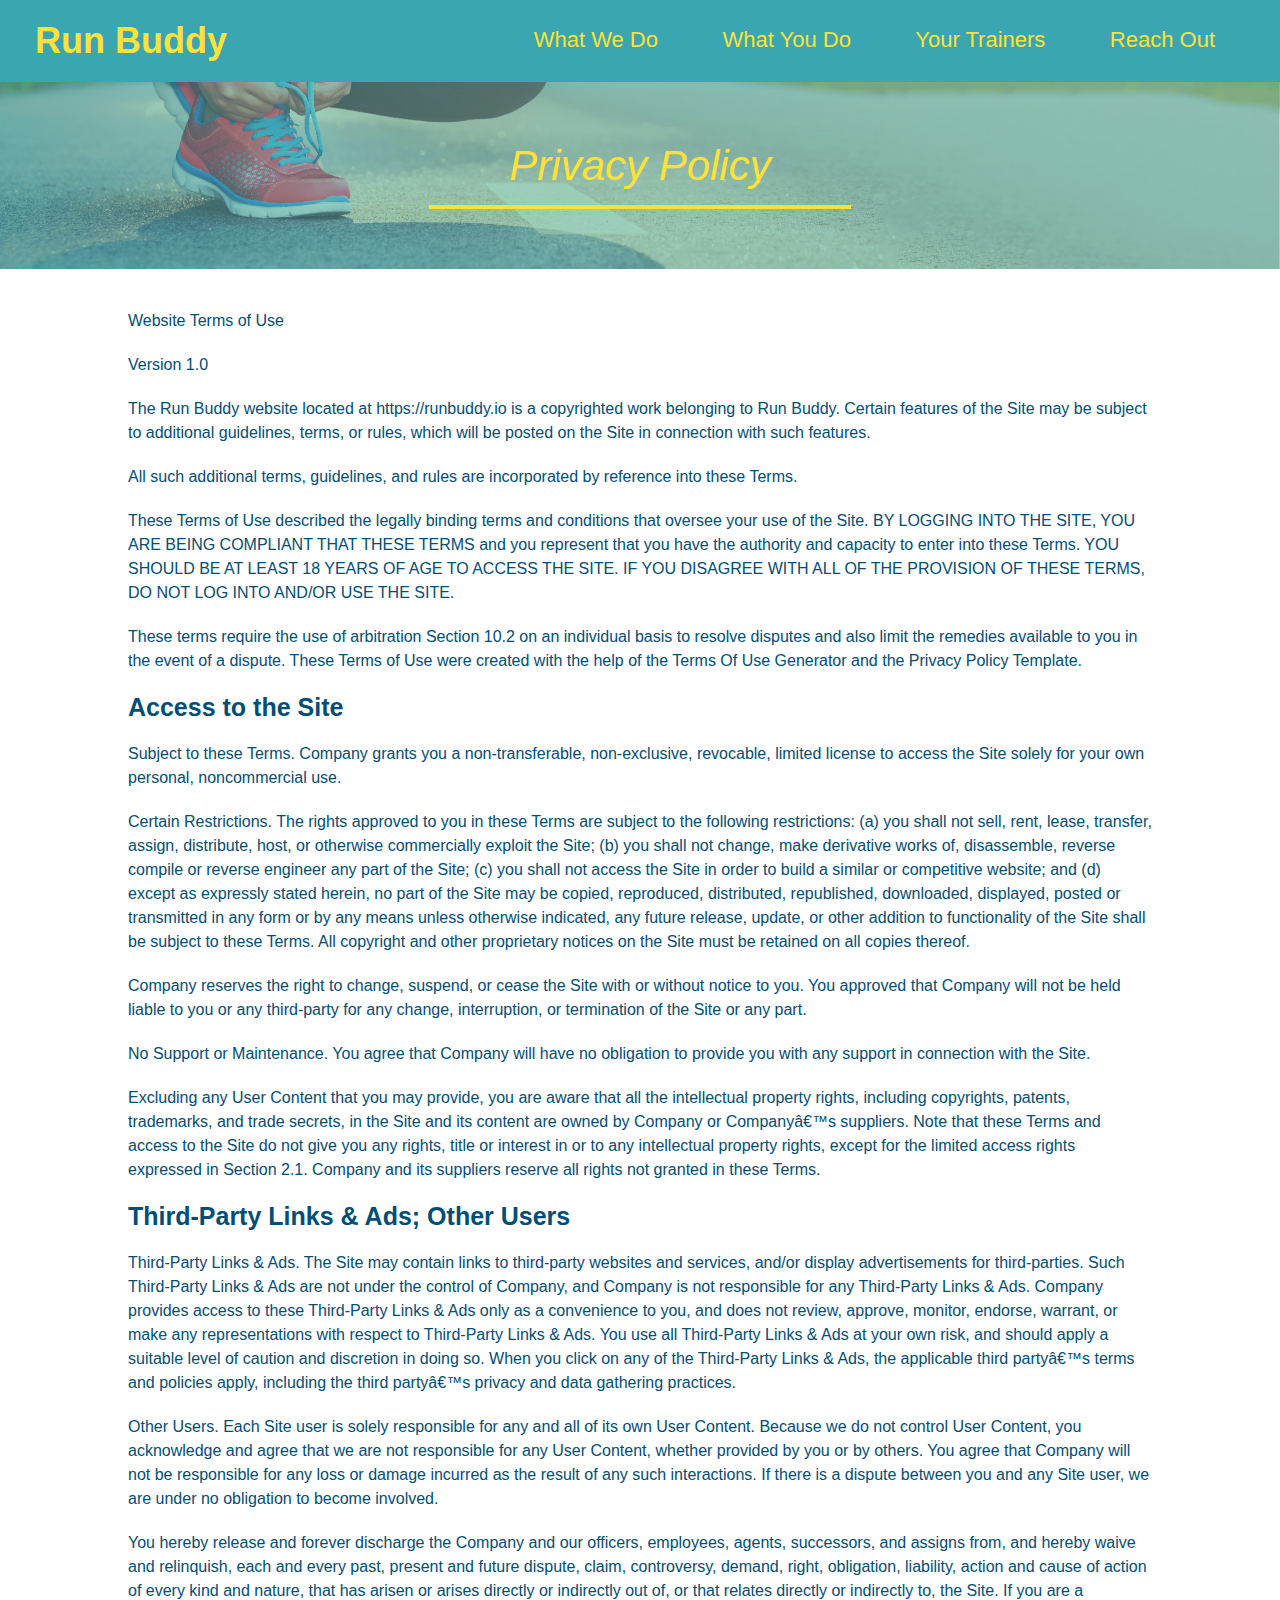
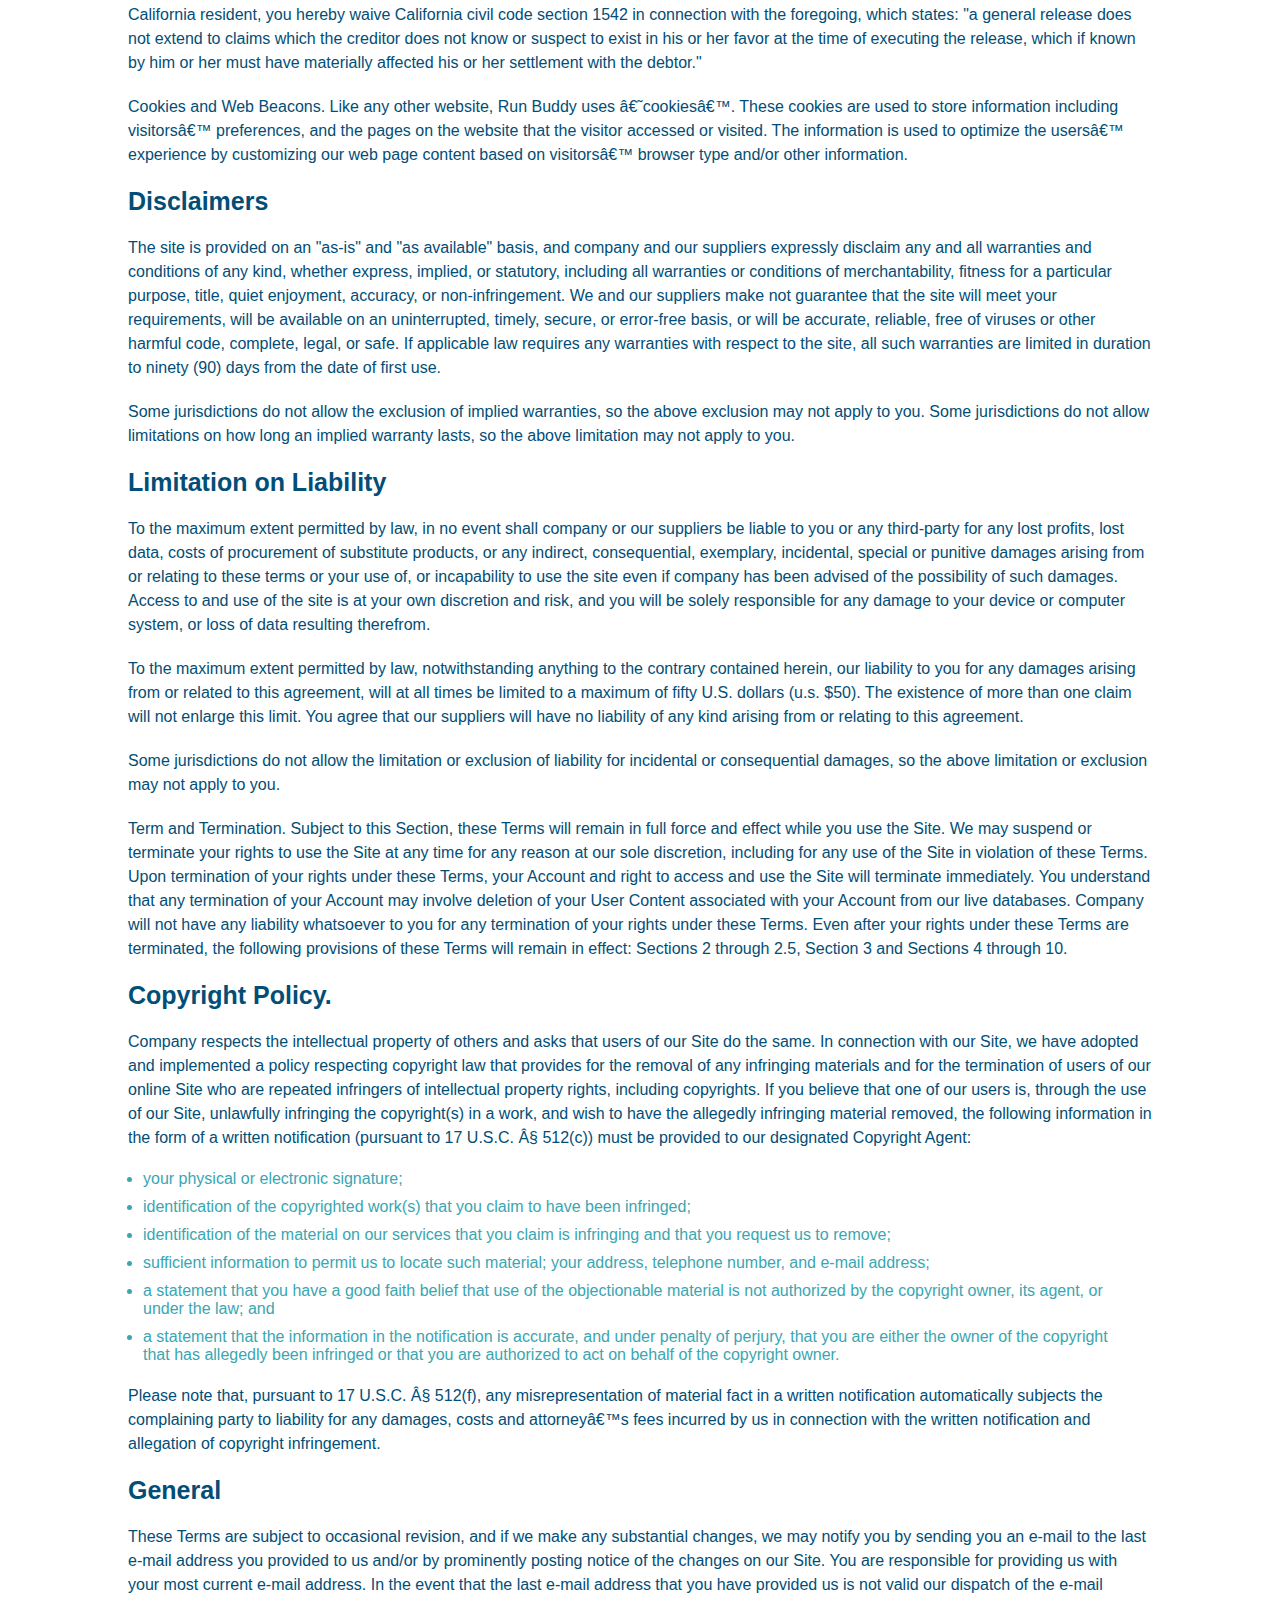
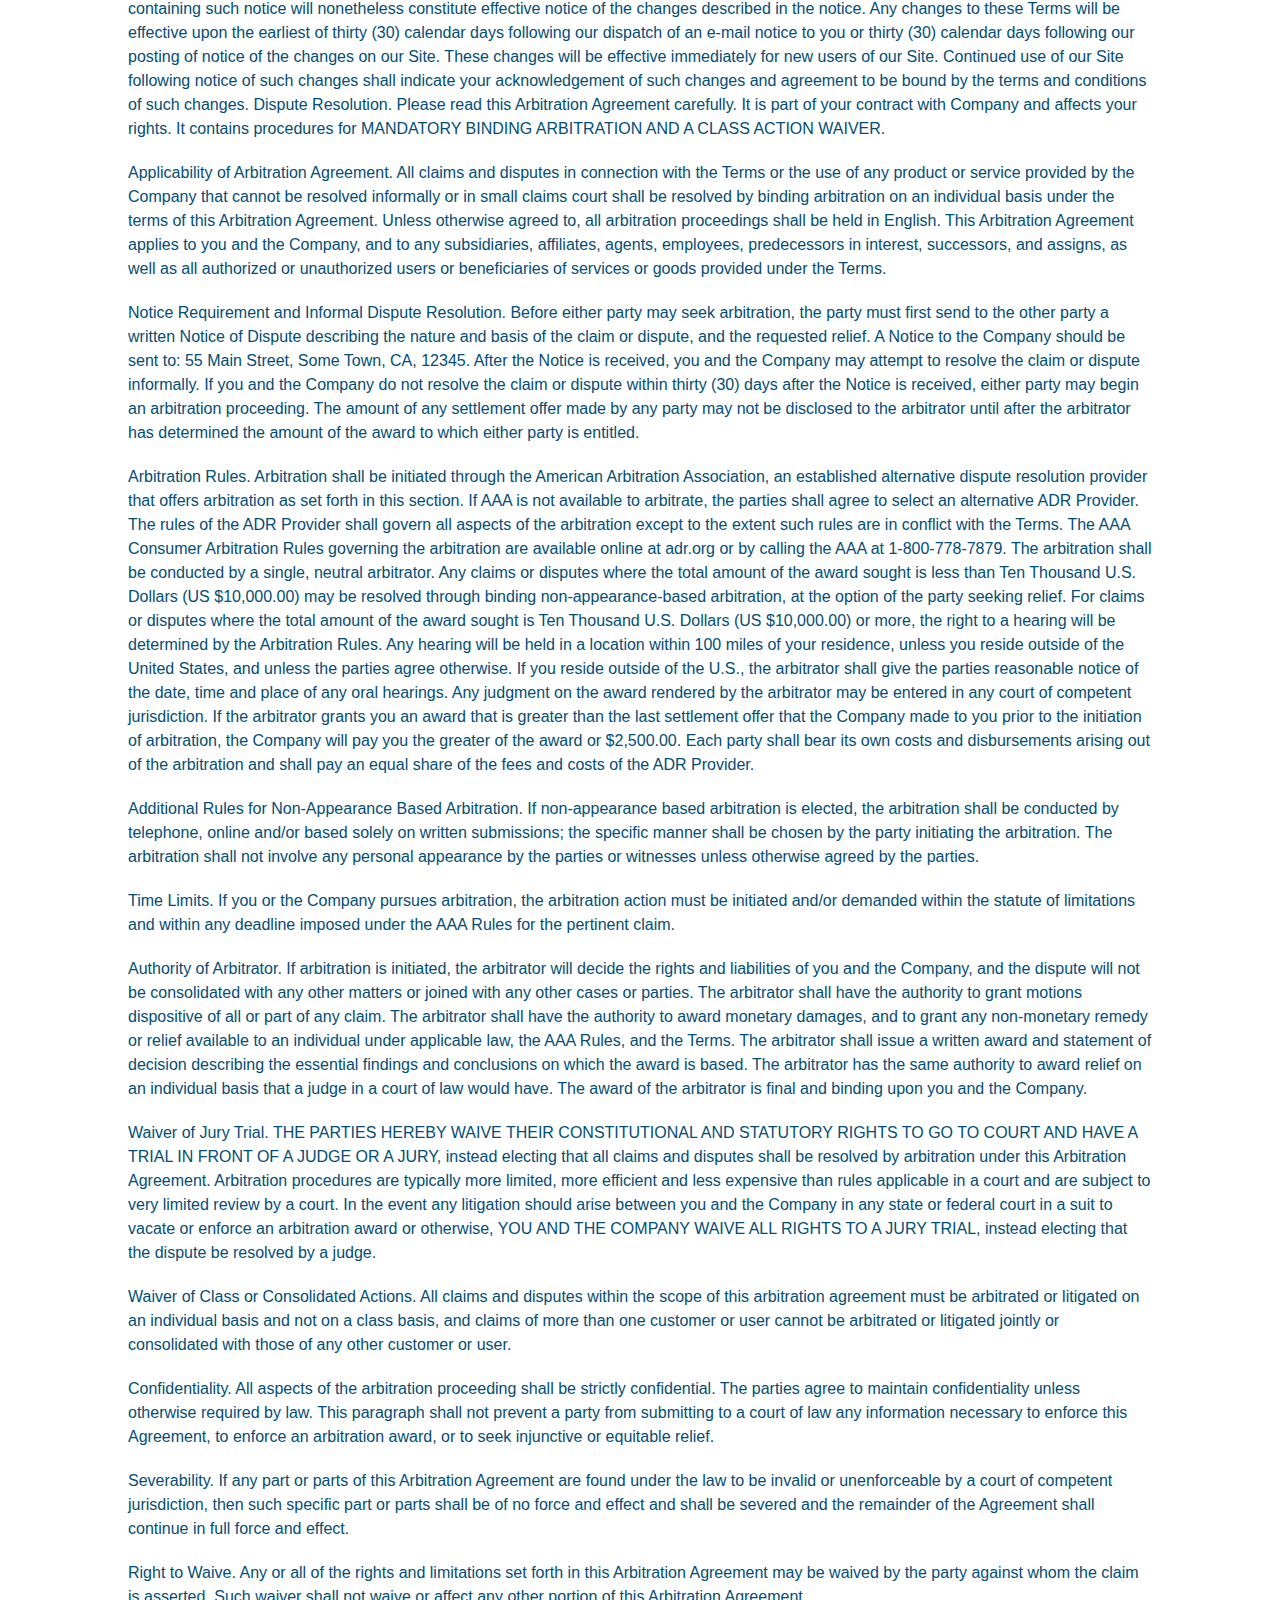
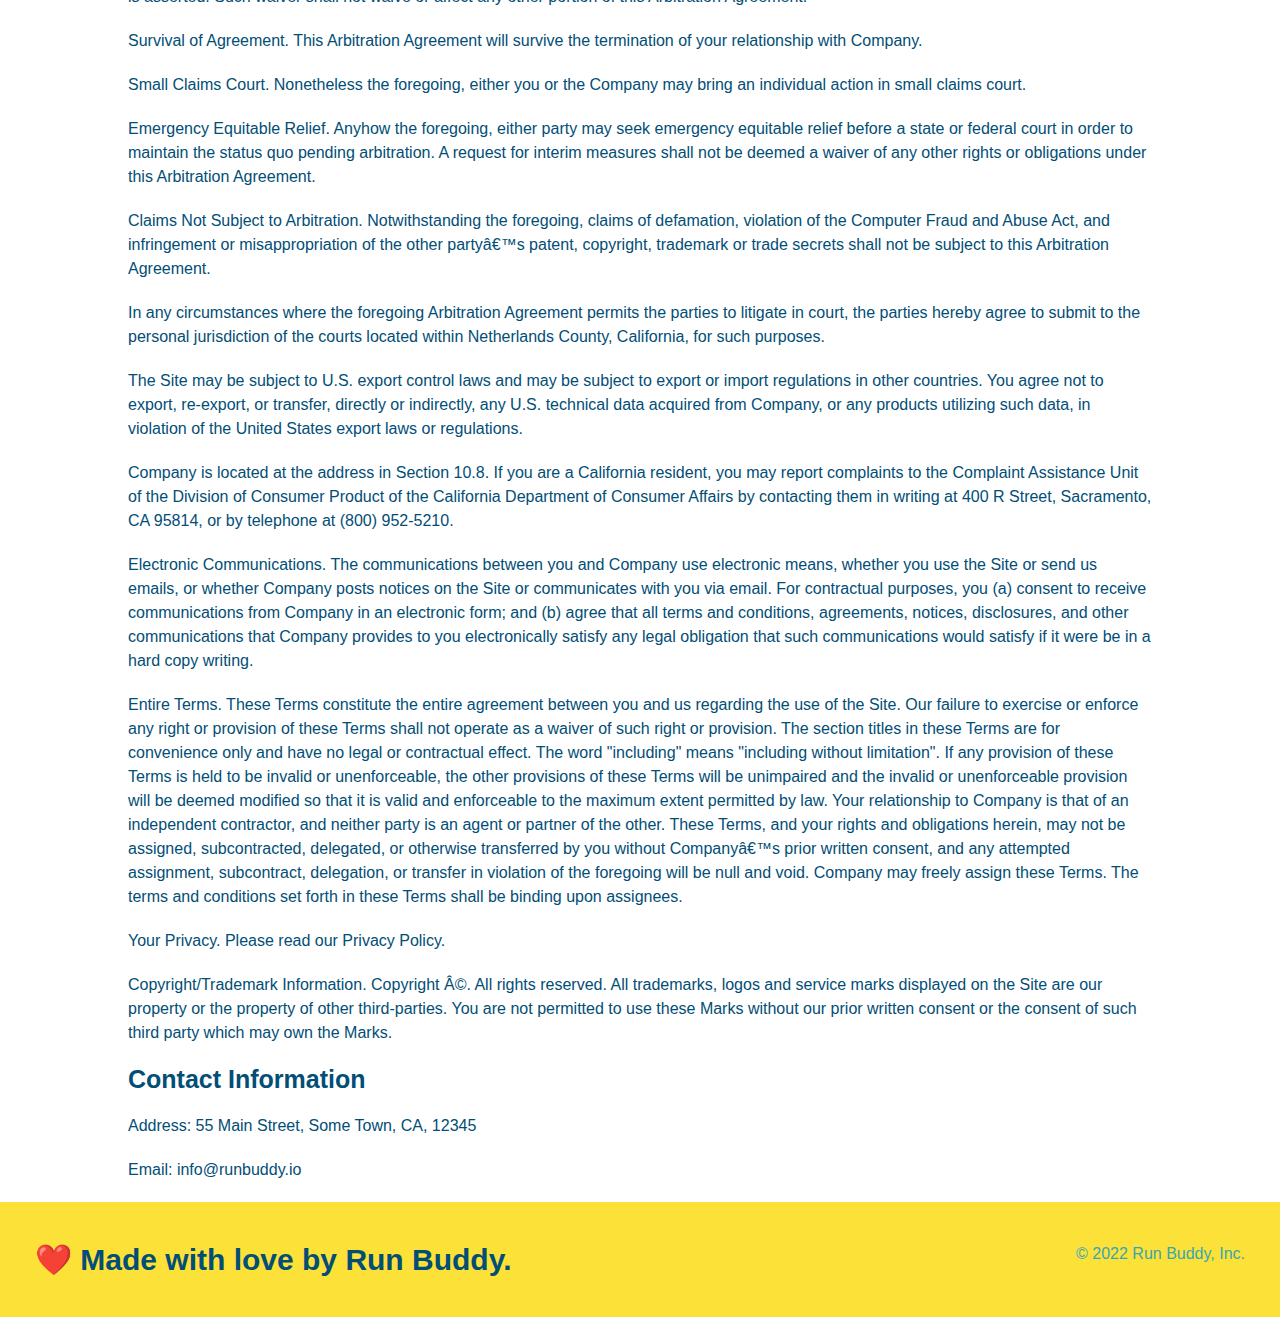
==== privacy-policy.html @ 58bebf10 "privacy policy" ====
<!DOCTYPE html>
<html lang="en">
    <head>
        <meta charset="UTF-8" />
        <title>Privacy Policy - Run Buddy</title>
        <link rel="stylesheet" href="./assets/css/style.css" />
        <link rel="stylesheet" href="./assets/css/secondary-styles.css" />
    </head>
    <body>
        
        
        <!--NAVIGATION BAR-->
        <header>
            <h1>
                <a href="/">Run Buddy</a>
            </h1>
            <nav>
                <!--Unordered list element-->
                <ul>
                    <!--List item element-->
                    <li>
                        <a href="./index.html#what-we-do">What We Do</a>
                    </li>
                    <li>
                        <a href="./index.html#what-you-do">What You Do</a>
                    </li>
                    <li>
                        <a href="./index.html#your-trainers">Your Trainers</a>
                    </li>
                    <li>
                        <a href="./index.html#reach-out">Reach Out</a>
                    </li>
                </ul>
            </nav>
        </header>
        
        
        <!--hero-->
        <section class="hero">
            <h2 class="page-title">
                Privacy Policy
            </h2>
        </section>
        <article class="secondary-content">
            <p>
                Website Terms of Use
              </p>
        
              <p>
                Version 1.0
              </p>
        
              <p>
                The Run Buddy website located at https://runbuddy.io is a copyrighted work belonging to Run Buddy. Certain
                features of the Site may be subject to additional guidelines, terms, or rules, which will be posted on the Site
                in connection with such features.
              </p>
        
              <p>
                All such additional terms, guidelines, and rules are incorporated by reference into these Terms.
              </p>
        
              <p>
                These Terms of Use described the legally binding terms and conditions that oversee your use of the Site. BY
                LOGGING INTO THE SITE, YOU ARE BEING COMPLIANT THAT THESE TERMS and you represent that you have the authority
                and capacity to enter into these Terms. YOU SHOULD BE AT LEAST 18 YEARS OF AGE TO ACCESS THE SITE. IF YOU
                DISAGREE WITH ALL OF THE PROVISION OF THESE TERMS, DO NOT LOG INTO AND/OR USE THE SITE.
              </p>
        
              <p>
                These terms require the use of arbitration Section 10.2 on an individual basis to resolve disputes and also
                limit the remedies available to you in the event of a dispute. These Terms of Use were created with the help of
                the Terms Of Use Generator and the Privacy Policy Template.
              </p>
        
              <h3>
                Access to the Site
              </h3>
        
              <p>
                Subject to these Terms. Company grants you a non-transferable, non-exclusive, revocable, limited license to
                access the Site solely for your own personal, noncommercial use.
              </p>
        
              <p>
                Certain Restrictions. The rights approved to you in these Terms are subject to the following restrictions: (a)
                you shall not sell, rent, lease, transfer, assign, distribute, host, or otherwise commercially exploit the Site;
                (b) you shall not change, make derivative works of, disassemble, reverse compile or reverse engineer any part of
                the Site; (c) you shall not access the Site in order to build a similar or competitive website; and (d) except
                as expressly stated herein, no part of the Site may be copied, reproduced, distributed, republished, downloaded,
                displayed, posted or transmitted in any form or by any means unless otherwise indicated, any future release,
                update, or other addition to functionality of the Site shall be subject to these Terms. All copyright and other
                proprietary notices on the Site must be retained on all copies thereof.
              </p>
        
              <p>
                Company reserves the right to change, suspend, or cease the Site with or without notice to you. You approved
                that Company will not be held liable to you or any third-party for any change, interruption, or termination of
                the Site or any part.
              </p>
        
              <p>
                No Support or Maintenance. You agree that Company will have no obligation to provide you with any support in
                connection with the Site.
              </p>
        
              <p>
                Excluding any User Content that you may provide, you are aware that all the intellectual property rights,
                including copyrights, patents, trademarks, and trade secrets, in the Site and its content are owned by Company
                or Companyâ€™s suppliers. Note that these Terms and access to the Site do not give you any rights, title or
                interest in or to any intellectual property rights, except for the limited access rights expressed in Section
                2.1. Company and its suppliers reserve all rights not granted in these Terms.
              </p>
        
              <h3>
                Third-Party Links & Ads; Other Users
              </h3>
        
              <p>
                Third-Party Links & Ads. The Site may contain links to third-party websites and services, and/or display
                advertisements for third-parties. Such Third-Party Links & Ads are not under the control of Company, and Company
                is not responsible for any Third-Party Links & Ads. Company provides access to these Third-Party Links & Ads
                only as a convenience to you, and does not review, approve, monitor, endorse, warrant, or make any
                representations with respect to Third-Party Links & Ads. You use all Third-Party Links & Ads at your own risk,
                and should apply a suitable level of caution and discretion in doing so. When you click on any of the
                Third-Party Links & Ads, the applicable third partyâ€™s terms and policies apply, including the third partyâ€™s
                privacy and data gathering practices.
              </p>
        
              <p>
                Other Users. Each Site user is solely responsible for any and all of its own User Content. Because we do not
                control User Content, you acknowledge and agree that we are not responsible for any User Content, whether
                provided by you or by others. You agree that Company will not be responsible for any loss or damage incurred as
                the result of any such interactions. If there is a dispute between you and any Site user, we are under no
                obligation to become involved.
              </p>
        
              <p>
                You hereby release and forever discharge the Company and our officers, employees, agents, successors, and
                assigns from, and hereby waive and relinquish, each and every past, present and future dispute, claim,
                controversy, demand, right, obligation, liability, action and cause of action of every kind and nature, that has
                arisen or arises directly or indirectly out of, or that relates directly or indirectly to, the Site. If you are
                a California resident, you hereby waive California civil code section 1542 in connection with the foregoing,
                which states: "a general release does not extend to claims which the creditor does not know or suspect to exist
                in his or her favor at the time of executing the release, which if known by him or her must have materially
                affected his or her settlement with the debtor."
              </p>
        
              <p>
                Cookies and Web Beacons. Like any other website, Run Buddy uses â€˜cookiesâ€™. These cookies are used to store
                information including visitorsâ€™ preferences, and the pages on the website that the visitor accessed or visited.
                The information is used to optimize the usersâ€™ experience by customizing our web page content based on visitorsâ€™
                browser type and/or other information.
              </p>
        
              <h3>
                Disclaimers
              </h3>
        
              <p>
                The site is provided on an "as-is" and "as available" basis, and company and our suppliers expressly disclaim
                any and all warranties and conditions of any kind, whether express, implied, or statutory, including all
                warranties or conditions of merchantability, fitness for a particular purpose, title, quiet enjoyment, accuracy,
                or non-infringement. We and our suppliers make not guarantee that the site will meet your requirements, will be
                available on an uninterrupted, timely, secure, or error-free basis, or will be accurate, reliable, free of
                viruses or other harmful code, complete, legal, or safe. If applicable law requires any warranties with respect
                to the site, all such warranties are limited in duration to ninety (90) days from the date of first use.
              </p>
        
              <p>
                Some jurisdictions do not allow the exclusion of implied warranties, so the above exclusion may not apply to
                you. Some jurisdictions do not allow limitations on how long an implied warranty lasts, so the above limitation
                may not apply to you.
              </p>
        
              <h3>
                Limitation on Liability
              </h3>
        
              <p>
                To the maximum extent permitted by law, in no event shall company or our suppliers be liable to you or any
                third-party for any lost profits, lost data, costs of procurement of substitute products, or any indirect,
                consequential, exemplary, incidental, special or punitive damages arising from or relating to these terms or
                your use of, or incapability to use the site even if company has been advised of the possibility of such
                damages. Access to and use of the site is at your own discretion and risk, and you will be solely responsible
                for any damage to your device or computer system, or loss of data resulting therefrom.
              </p>
        
              <p>
                To the maximum extent permitted by law, notwithstanding anything to the contrary contained herein, our liability
                to you for any damages arising from or related to this agreement, will at all times be limited to a maximum of
                fifty U.S. dollars (u.s. $50). The existence of more than one claim will not enlarge this limit. You agree that
                our suppliers will have no liability of any kind arising from or relating to this agreement.
              </p>
        
              <p>
                Some jurisdictions do not allow the limitation or exclusion of liability for incidental or consequential
                damages, so the above limitation or exclusion may not apply to you.
              </p>
        
              <p>
                Term and Termination. Subject to this Section, these Terms will remain in full force and effect while you use
                the Site. We may suspend or terminate your rights to use the Site at any time for any reason at our sole
                discretion, including for any use of the Site in violation of these Terms. Upon termination of your rights under
                these Terms, your Account and right to access and use the Site will terminate immediately. You understand that
                any termination of your Account may involve deletion of your User Content associated with your Account from our
                live databases. Company will not have any liability whatsoever to you for any termination of your rights under
                these Terms. Even after your rights under these Terms are terminated, the following provisions of these Terms
                will remain in effect: Sections 2 through 2.5, Section 3 and Sections 4 through 10.
              </p>
        
              <h3>
                Copyright Policy.
              </h3>
        
              <p>
                Company respects the intellectual property of others and asks that users of our Site do the same. In connection
                with our Site, we have adopted and implemented a policy respecting copyright law that provides for the removal
                of any infringing materials and for the termination of users of our online Site who are repeated infringers of
                intellectual property rights, including copyrights. If you believe that one of our users is, through the use of
                our Site, unlawfully infringing the copyright(s) in a work, and wish to have the allegedly infringing material
                removed, the following information in the form of a written notification (pursuant to 17 U.S.C. Â§ 512(c)) must
                be provided to our designated Copyright Agent:
              </p>
        
              <ul>
                <li>
                  your physical or electronic signature;
                </li>
                <li>
                  identification of the copyrighted work(s) that you claim to have been infringed;
                </li>
                <li>
                  identification of the material on our services that you claim is infringing and that you request us to remove;
                </li>
                <li>
                  sufficient information to permit us to locate such material; your address, telephone number, and e-mail
                  address;
                </li>
                <li>
                  a statement that you have a good faith belief that use of the objectionable material is not authorized by the
                  copyright owner, its agent, or under the law; and
                </li>
                <li>
                  a statement that the information in the notification is accurate, and under penalty of perjury, that you are
                  either the owner of the copyright that has allegedly been infringed or that you are authorized to act on
                  behalf of the copyright owner.
                </li>
              </ul>
        
              <p>
                Please note that, pursuant to 17 U.S.C. Â§ 512(f), any misrepresentation of material fact in a written
                notification automatically subjects the complaining party to liability for any damages, costs and attorneyâ€™s
                fees incurred by us in connection with the written notification and allegation of copyright infringement.
              </p>
        
              <h3>
                General
              </h3>
        
              <p>
                These Terms are subject to occasional revision, and if we make any substantial changes, we may notify you by
                sending you an e-mail to the last e-mail address you provided to us and/or by prominently posting notice of the
                changes on our Site. You are responsible for providing us with your most current e-mail address. In the event
                that the last e-mail address that you have provided us is not valid our dispatch of the e-mail containing such
                notice will nonetheless constitute effective notice of the changes described in the notice. Any changes to these
                Terms will be effective upon the earliest of thirty (30) calendar days following our dispatch of an e-mail
                notice to you or thirty (30) calendar days following our posting of notice of the changes on our Site. These
                changes will be effective immediately for new users of our Site. Continued use of our Site following notice of
                such changes shall indicate your acknowledgement of such changes and agreement to be bound by the terms and
                conditions of such changes. Dispute Resolution. Please read this Arbitration Agreement carefully. It is part of
                your contract with Company and affects your rights. It contains procedures for MANDATORY BINDING ARBITRATION AND
                A CLASS ACTION WAIVER.
              </p>
        
              <p>
                Applicability of Arbitration Agreement. All claims and disputes in connection with the Terms or the use of any
                product or service provided by the Company that cannot be resolved informally or in small claims court shall be
                resolved by binding arbitration on an individual basis under the terms of this Arbitration Agreement. Unless
                otherwise agreed to, all arbitration proceedings shall be held in English. This Arbitration Agreement applies to
                you and the Company, and to any subsidiaries, affiliates, agents, employees, predecessors in interest,
                successors, and assigns, as well as all authorized or unauthorized users or beneficiaries of services or goods
                provided under the Terms.
              </p>
        
              <p>
                Notice Requirement and Informal Dispute Resolution. Before either party may seek arbitration, the party must
                first send to the other party a written Notice of Dispute describing the nature and basis of the claim or
                dispute, and the requested relief. A Notice to the Company should be sent to: 55 Main Street, Some Town, CA,
                12345. After the Notice is received, you and the Company may attempt to resolve the claim or dispute informally.
                If you and the Company do not resolve the claim or dispute within thirty (30) days after the Notice is received,
                either party may begin an arbitration proceeding. The amount of any settlement offer made by any party may not
                be disclosed to the arbitrator until after the arbitrator has determined the amount of the award to which either
                party is entitled.
              </p>
        
              <p>
                Arbitration Rules. Arbitration shall be initiated through the American Arbitration Association, an established
                alternative dispute resolution provider that offers arbitration as set forth in this section. If AAA is not
                available to arbitrate, the parties shall agree to select an alternative ADR Provider. The rules of the ADR
                Provider shall govern all aspects of the arbitration except to the extent such rules are in conflict with the
                Terms. The AAA Consumer Arbitration Rules governing the arbitration are available online at adr.org or by
                calling the AAA at 1-800-778-7879. The arbitration shall be conducted by a single, neutral arbitrator. Any
                claims or disputes where the total amount of the award sought is less than Ten Thousand U.S. Dollars (US
                $10,000.00) may be resolved through binding non-appearance-based arbitration, at the option of the party seeking
                relief. For claims or disputes where the total amount of the award sought is Ten Thousand U.S. Dollars (US
                $10,000.00) or more, the right to a hearing will be determined by the Arbitration Rules. Any hearing will be
                held in a location within 100 miles of your residence, unless you reside outside of the United States, and
                unless the parties agree otherwise. If you reside outside of the U.S., the arbitrator shall give the parties
                reasonable notice of the date, time and place of any oral hearings. Any judgment on the award rendered by the
                arbitrator may be entered in any court of competent jurisdiction. If the arbitrator grants you an award that is
                greater than the last settlement offer that the Company made to you prior to the initiation of arbitration, the
                Company will pay you the greater of the award or $2,500.00. Each party shall bear its own costs and
                disbursements arising out of the arbitration and shall pay an equal share of the fees and costs of the ADR
                Provider.
              </p>
        
              <p>
                Additional Rules for Non-Appearance Based Arbitration. If non-appearance based arbitration is elected, the
                arbitration shall be conducted by telephone, online and/or based solely on written submissions; the specific
                manner shall be chosen by the party initiating the arbitration. The arbitration shall not involve any personal
                appearance by the parties or witnesses unless otherwise agreed by the parties.
              </p>
        
              <p>
                Time Limits. If you or the Company pursues arbitration, the arbitration action must be initiated and/or demanded
                within the statute of limitations and within any deadline imposed under the AAA Rules for the pertinent claim.
              </p>
        
              <p>
                Authority of Arbitrator. If arbitration is initiated, the arbitrator will decide the rights and liabilities of
                you and the Company, and the dispute will not be consolidated with any other matters or joined with any other
                cases or parties. The arbitrator shall have the authority to grant motions dispositive of all or part of any
                claim. The arbitrator shall have the authority to award monetary damages, and to grant any non-monetary remedy
                or relief available to an individual under applicable law, the AAA Rules, and the Terms. The arbitrator shall
                issue a written award and statement of decision describing the essential findings and conclusions on which the
                award is based. The arbitrator has the same authority to award relief on an individual basis that a judge in a
                court of law would have. The award of the arbitrator is final and binding upon you and the Company.
              </p>
        
              <p>
                Waiver of Jury Trial. THE PARTIES HEREBY WAIVE THEIR CONSTITUTIONAL AND STATUTORY RIGHTS TO GO TO COURT AND HAVE
                A TRIAL IN FRONT OF A JUDGE OR A JURY, instead electing that all claims and disputes shall be resolved by
                arbitration under this Arbitration Agreement. Arbitration procedures are typically more limited, more efficient
                and less expensive than rules applicable in a court and are subject to very limited review by a court. In the
                event any litigation should arise between you and the Company in any state or federal court in a suit to vacate
                or enforce an arbitration award or otherwise, YOU AND THE COMPANY WAIVE ALL RIGHTS TO A JURY TRIAL, instead
                electing that the dispute be resolved by a judge.
              </p>
        
              <p>
                Waiver of Class or Consolidated Actions. All claims and disputes within the scope of this arbitration agreement
                must be arbitrated or litigated on an individual basis and not on a class basis, and claims of more than one
                customer or user cannot be arbitrated or litigated jointly or consolidated with those of any other customer or
                user.
              </p>
        
              <p>
                Confidentiality. All aspects of the arbitration proceeding shall be strictly confidential. The parties agree to
                maintain confidentiality unless otherwise required by law. This paragraph shall not prevent a party from
                submitting to a court of law any information necessary to enforce this Agreement, to enforce an arbitration
                award, or to seek injunctive or equitable relief.
              </p>
        
              <p>
                Severability. If any part or parts of this Arbitration Agreement are found under the law to be invalid or
                unenforceable by a court of competent jurisdiction, then such specific part or parts shall be of no force and
                effect and shall be severed and the remainder of the Agreement shall continue in full force and effect.
              </p>
        
              <p>
                Right to Waive. Any or all of the rights and limitations set forth in this Arbitration Agreement may be waived
                by the party against whom the claim is asserted. Such waiver shall not waive or affect any other portion of this
                Arbitration Agreement.
              </p>
        
              <p>
                Survival of Agreement. This Arbitration Agreement will survive the termination of your relationship with
                Company.
              </p>
        
              <p>
                Small Claims Court. Nonetheless the foregoing, either you or the Company may bring an individual action in small
                claims court.
              </p>
        
              <p>
                Emergency Equitable Relief. Anyhow the foregoing, either party may seek emergency equitable relief before a
                state or federal court in order to maintain the status quo pending arbitration. A request for interim measures
                shall not be deemed a waiver of any other rights or obligations under this Arbitration Agreement.
              </p>
        
              <p>
                Claims Not Subject to Arbitration. Notwithstanding the foregoing, claims of defamation, violation of the
                Computer Fraud and Abuse Act, and infringement or misappropriation of the other partyâ€™s patent, copyright,
                trademark or trade secrets shall not be subject to this Arbitration Agreement.
              </p>
        
              <p>
                In any circumstances where the foregoing Arbitration Agreement permits the parties to litigate in court, the
                parties hereby agree to submit to the personal jurisdiction of the courts located within Netherlands County,
                California, for such purposes.
              </p>
        
              <p>
                The Site may be subject to U.S. export control laws and may be subject to export or import regulations in other
                countries. You agree not to export, re-export, or transfer, directly or indirectly, any U.S. technical data
                acquired from Company, or any products utilizing such data, in violation of the United States export laws or
                regulations.
              </p>
        
              <p>
                Company is located at the address in Section 10.8. If you are a California resident, you may report complaints
                to the Complaint Assistance Unit of the Division of Consumer Product of the California Department of Consumer
                Affairs by contacting them in writing at 400 R Street, Sacramento, CA 95814, or by telephone at (800) 952-5210.
              </p>
        
              <p>
                Electronic Communications. The communications between you and Company use electronic means, whether you use the
                Site or send us emails, or whether Company posts notices on the Site or communicates with you via email. For
                contractual purposes, you (a) consent to receive communications from Company in an electronic form; and (b)
                agree that all terms and conditions, agreements, notices, disclosures, and other communications that Company
                provides to you electronically satisfy any legal obligation that such communications would satisfy if it were be
                in a hard copy writing.
              </p>
        
              <p>
                Entire Terms. These Terms constitute the entire agreement between you and us regarding the use of the Site. Our
                failure to exercise or enforce any right or provision of these Terms shall not operate as a waiver of such right
                or provision. The section titles in these Terms are for convenience only and have no legal or contractual
                effect. The word "including" means "including without limitation". If any provision of these Terms is held to be
                invalid or unenforceable, the other provisions of these Terms will be unimpaired and the invalid or
                unenforceable provision will be deemed modified so that it is valid and enforceable to the maximum extent
                permitted by law. Your relationship to Company is that of an independent contractor, and neither party is an
                agent or partner of the other. These Terms, and your rights and obligations herein, may not be assigned,
                subcontracted, delegated, or otherwise transferred by you without Companyâ€™s prior written consent, and any
                attempted assignment, subcontract, delegation, or transfer in violation of the foregoing will be null and void.
                Company may freely assign these Terms. The terms and conditions set forth in these Terms shall be binding upon
                assignees.
              </p>
        
              <p>
                Your Privacy. Please read our Privacy Policy.
              </p>
        
              <p>
                Copyright/Trademark Information. Copyright Â©. All rights reserved. All trademarks, logos and service marks
                displayed on the Site are our property or the property of other third-parties. You are not permitted to use
                these Marks without our prior written consent or the consent of such third party which may own the Marks.
              </p>
        
              <h3>
                Contact Information
              </h3>
        
              <p>
                Address: 55 Main Street, Some Town, CA, 12345
              </p>
        
              <p>
                Email: info@runbuddy.io
              </p>
        </article>


        <!--FOOTER-->
        <footer>
            <h2>❤️ Made with love by Run Buddy.</h2>
            <div>
                
                &copy; 2022 Run Buddy, Inc.
            </div>   
        </footer>
    </body>
    

</html>
---- assets/css/style.css ----
*{
    margin: 0;
    padding: 0;
    box-sizing: border-box;
}

body {
    color: #39a6b2;
    font-family: Helvetica, Arial, sans-serif;
}

/*apply styles to <header> */
header{
    padding: 20px 35px;
    background-color: #39a6b2;
}

header h1{
    font-weight: bold;
    font-size: 36px;
    color: #fce138;
    margin: 0;
    display: inline;
}

header a{
    text-decoration: none;
    color: #fce138;
}

header nav{
    float: right;
    margin: 7px 0;
}

header nav ul li{
    display: inline;
}

header nav ul li a{
    margin: 0 30px;
    font-weight: lighter;
    font-size: 22px;
}

/* footer section */
footer{
    background: #fce138;
    width: 100%;
    padding: 40px 35px;
}

footer h2{
    display: inline;
    color:#024e76;
    font-size: 30px;
    margin: 0;
}

footer div{
    float: right;
    line-height: 1.5;
    text-align: right;
}

footer a{
    color:#024e76
}

section{
    padding: 60px;
}

/* hero style start*/
.hero {
    background-image: url("../images/hero-bg\ \(1\).jpg");
    height: 600px;
    background-size: cover;
    background-position: center;
    position: relative;
}

.hero-form{
    background-color: #fce138;
    padding: 20px;
    width: 500px;
    color: #024e76;
    border-style: solid;
    border-width: 3px;
    border-color: #024e76;
    /* alternative border
    border: solid 3px #024e76; 
    */
    position: absolute;
    bottom: 120px;
    right: 140px;
}

.hero-form p {
    margin: 5px 0 15px 0;
}

.hero-form h3 {
    font-size: 24px;
    margin: 0;
}

.form-input {
    border: 1px solid #024e76;
    display: block;
    padding: 7px 15px;
    font-size: 16px;
    color: #024e76;
    width: 100%;
    margin-bottom: 15px;
}

.hero-form label {
    margin: 0 5px;
}

.hero-form button {
    color: #fce138;
    background-color: #024e76;
    border: none;
    padding: 10px 20px;
    font-size: 16px;
}

/* HERO STYLES END */

/* body h2 title section */
.section-title {
    font-size: 55px;
    color: #024e76;
    margin-bottom: 35px;
    padding: o 100px 20px 100px;
    border-bottom: 3px solid;
    display: inline-block;
}

.primary-border{
    border-color: #fce138;
}

.secondary-border {
    border-color: #39a6b2;
}
/*body title section ends*/


/* what we do section  */
.intro {
    text-align: center;
}

 /* .intro h2 {
    font-size: 55px;
    color:#024e76;
    margin-bottom: 35px;
    padding: 0 100px 20px 100px;
    border-bottom: 3px solid;
    border-color: #fce138;
    display: inline-block;
} */

.intro p {
    line-height: 1.7;
    color:#39a6b2;
    width: 80%;
    font-size: 20px;
    margin: 0 auto;
}

/* what you do section */
.steps {
    text-align: center;
    background: #fce138;
}

/* .steps h2 {
    font-size: 55px;
    color: #024e76;
    margin-bottom: 35px;
    padding: o 100px 20px 100px;
    border-bottom: 3px solid;
    border-color: #39a6b2;
} */
 .steps div {
    margin-bottom: 80px;
 }

 .steps img {
    width: 15%;
    margin: 10px 0;
 }

 .steps h3 {
    color: #024e76;
    font-size: 46px;
    margin-top: 10px;
 }

 .steps p {
    color: #39a6b2;
    font-size: 23px;
 }

 .steps span {
    font-size: 38px;
 }

 /* meet the trainers section */

 .trainers {
    text-align: center;
 }

 .trainer {
    width: 900px;
    margin: 0 auto 30px auto;
    background: #024e76;
    color: #fce138;
    overflow: auto;
 }

 .trainer img{
    width: 35%;
    float: left;
 }

 .trainer-bio{
    padding: 35px;
    float: left;
    width: 65%;
 }

 .text-left {
    text-align: left;
 }

 .text-right {
    text-align: right;
 }

 .trainer-bio h3 {
    font-size: 32px;
    margin-bottom: 8px;
 }

 .trainer-bio h4 {
    font-weight: lighter;
    font-size: 26px;
    margin-bottom: 25px;
 }

 .trainer-bio p {
    font-size: 17px;
    line-height: 1.3;
 }

 /* REACH OUT STYLES START */

 .contact {
    background: #024e76;
    text-align: center;
 }
 .contact h2{
    color: #fce138;
 }

 .contact-info iframe{
    width: 400px;
    height: 400px;
 }

 .contact-info div {
    width: 410px;
    display: inline-block;
    vertical-align: top;
    text-align: left;
    margin: 30px 0 0 60px;
    color: white;
 }

 .contact-info h3 {
    color: #fce138;
    font-size: 32px;
 }

 .contact-info p, .contact-info address {
    margin: 20px 0;
    line-height: 1.5;
    font-size: 20px;
    font-style: normal;
 }

 .contact-info a {
    color: #fce138;
 }

 /* REACH OUT STYLES END */
---- assets/css/secondary-styles.css ----
.hero {
    background-position: bottom;
    height: auto;
    text-align: center;
    margin-bottom: 40px;
}

.page-title {
    color: #fce138;
    display: inline-block;
    border-bottom: 4px solid #fce138;
    padding: 0 80px 15px 80px;
    font-weight: normal;
    font-size: 42px;
    font-style: italic;
}

.secondary-content {
    width: 80%;
    margin: auto;
    color: #024e76;
}

.secondary-content h3 {
    font-size: 25px;
    margin: 20px 0 20px 0;
}

.secondary-content p {
    font-size: 16px;
    line-height: 1.5;
    margin: 20px 0 20px 0;
}

.secondary-content ul{
    margin: 15px;
}

.secondary-content li{
    color: #39a6b2;
    margin: 10px 0 10px 0;
}
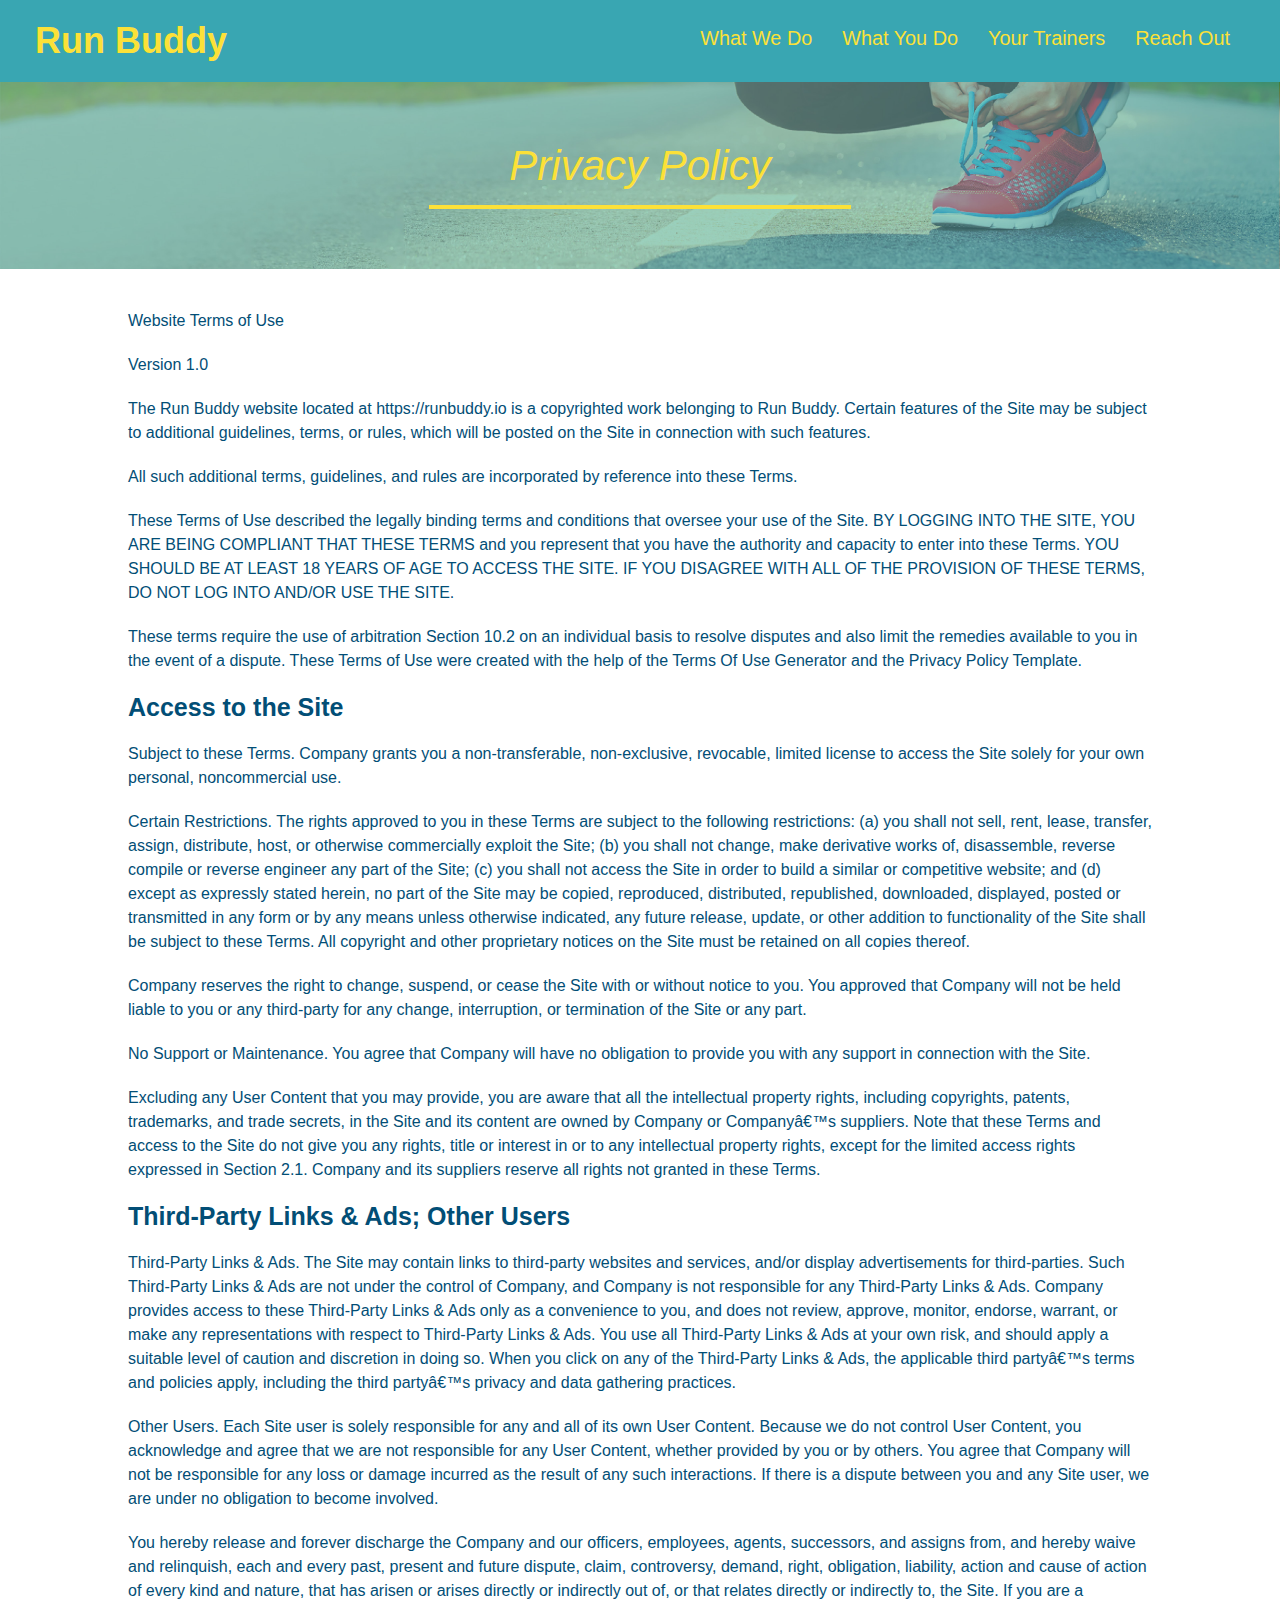
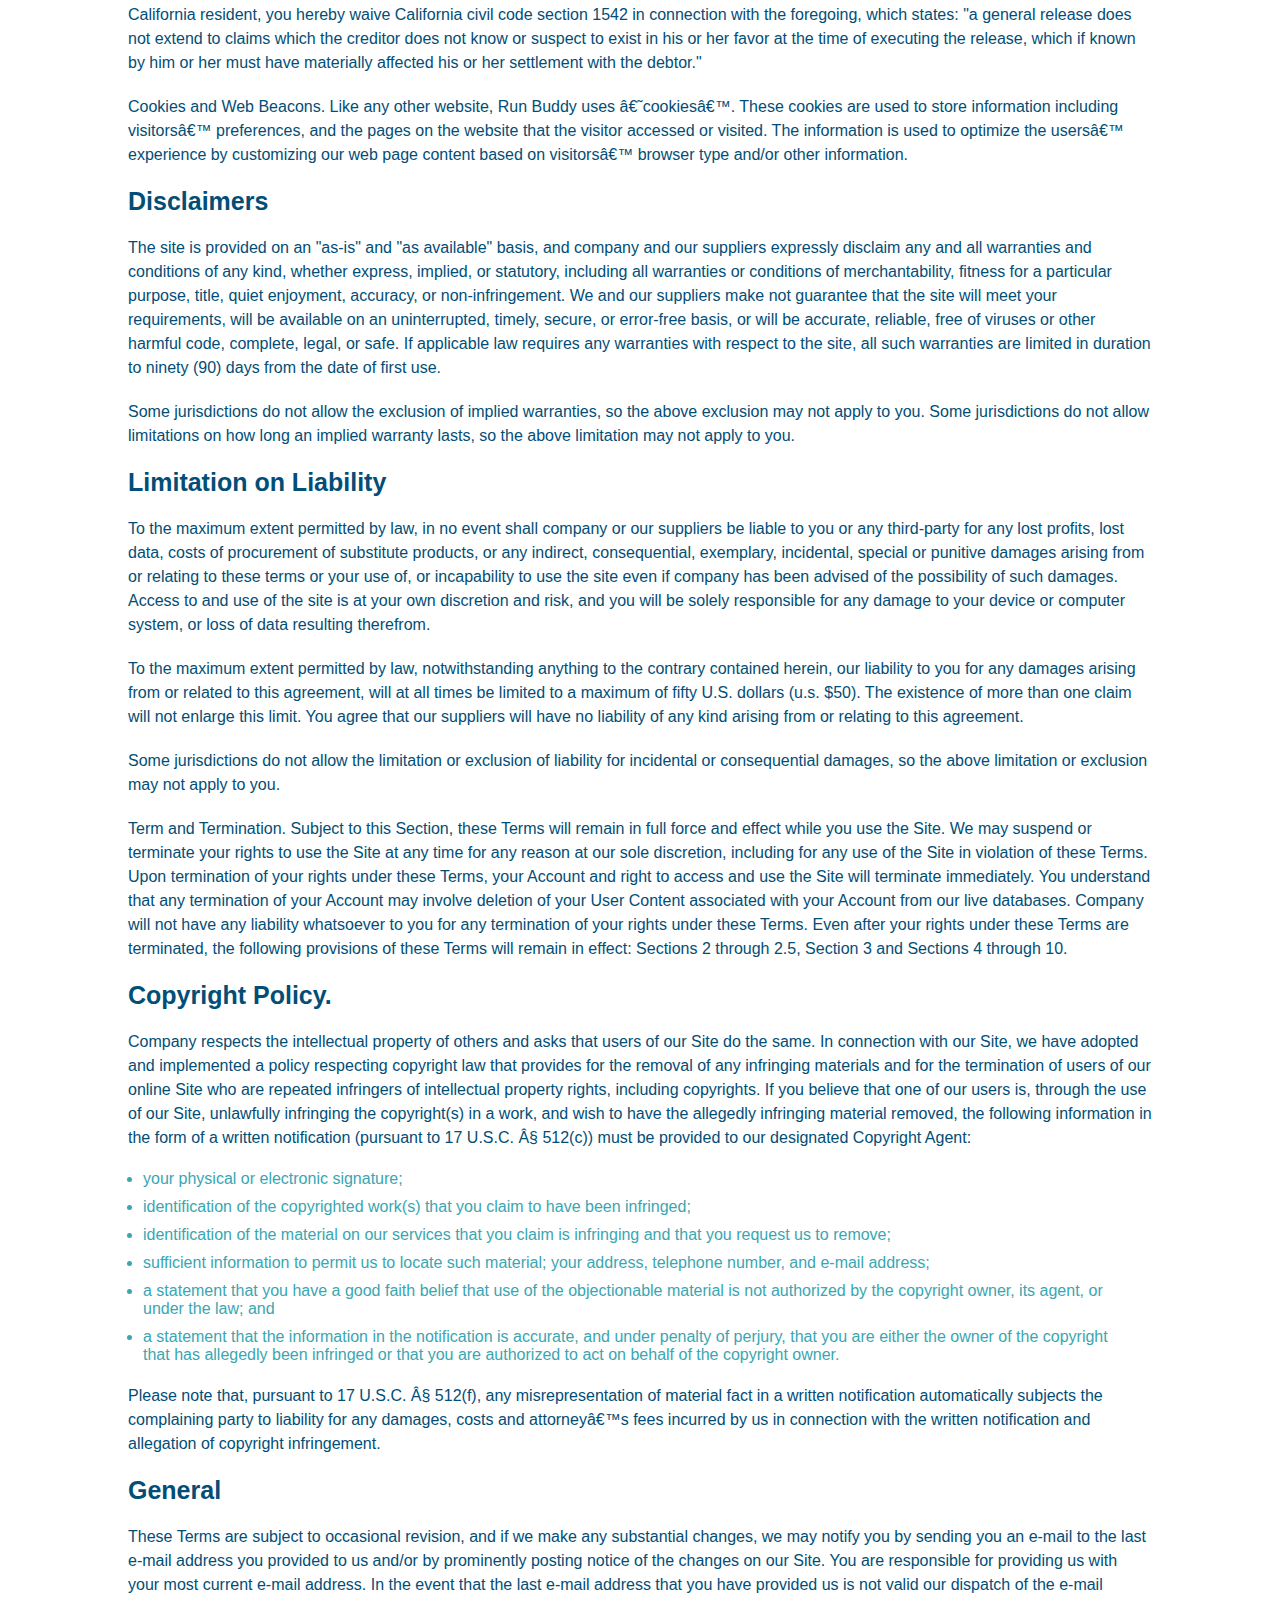
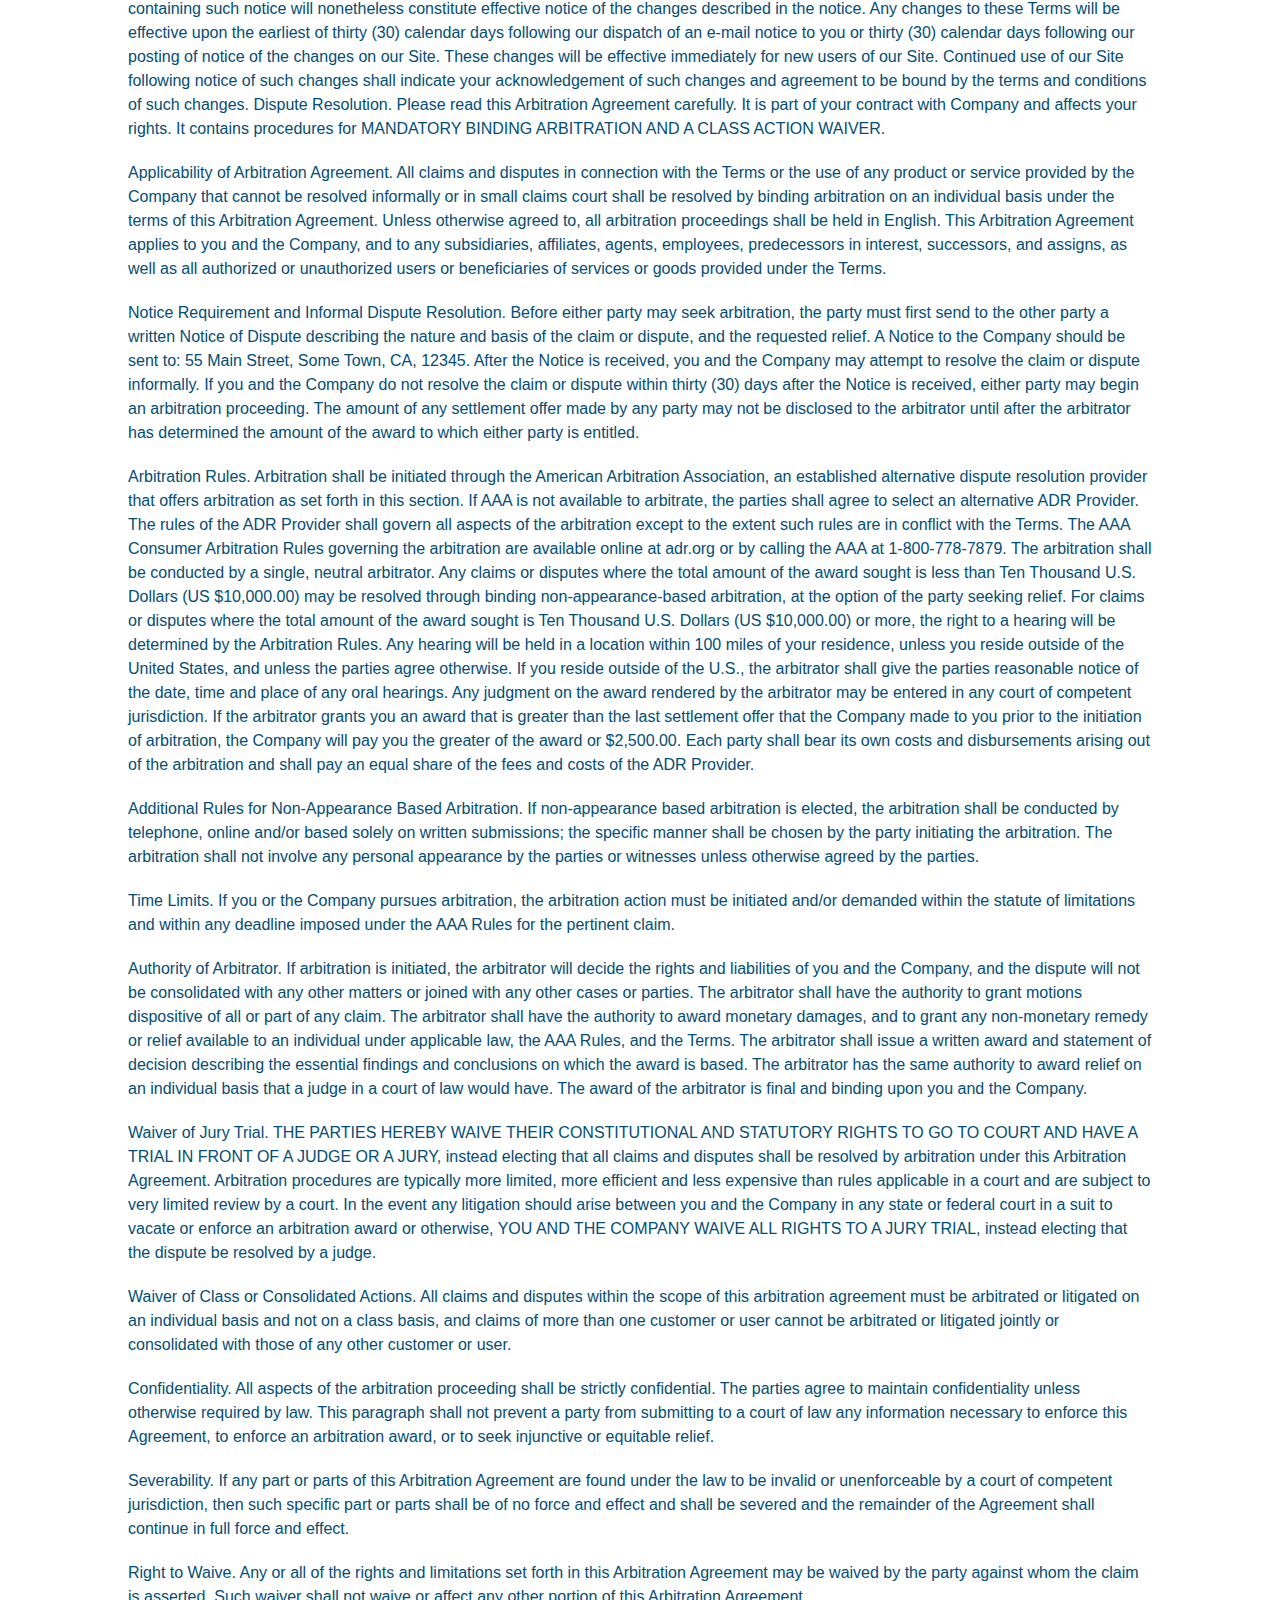
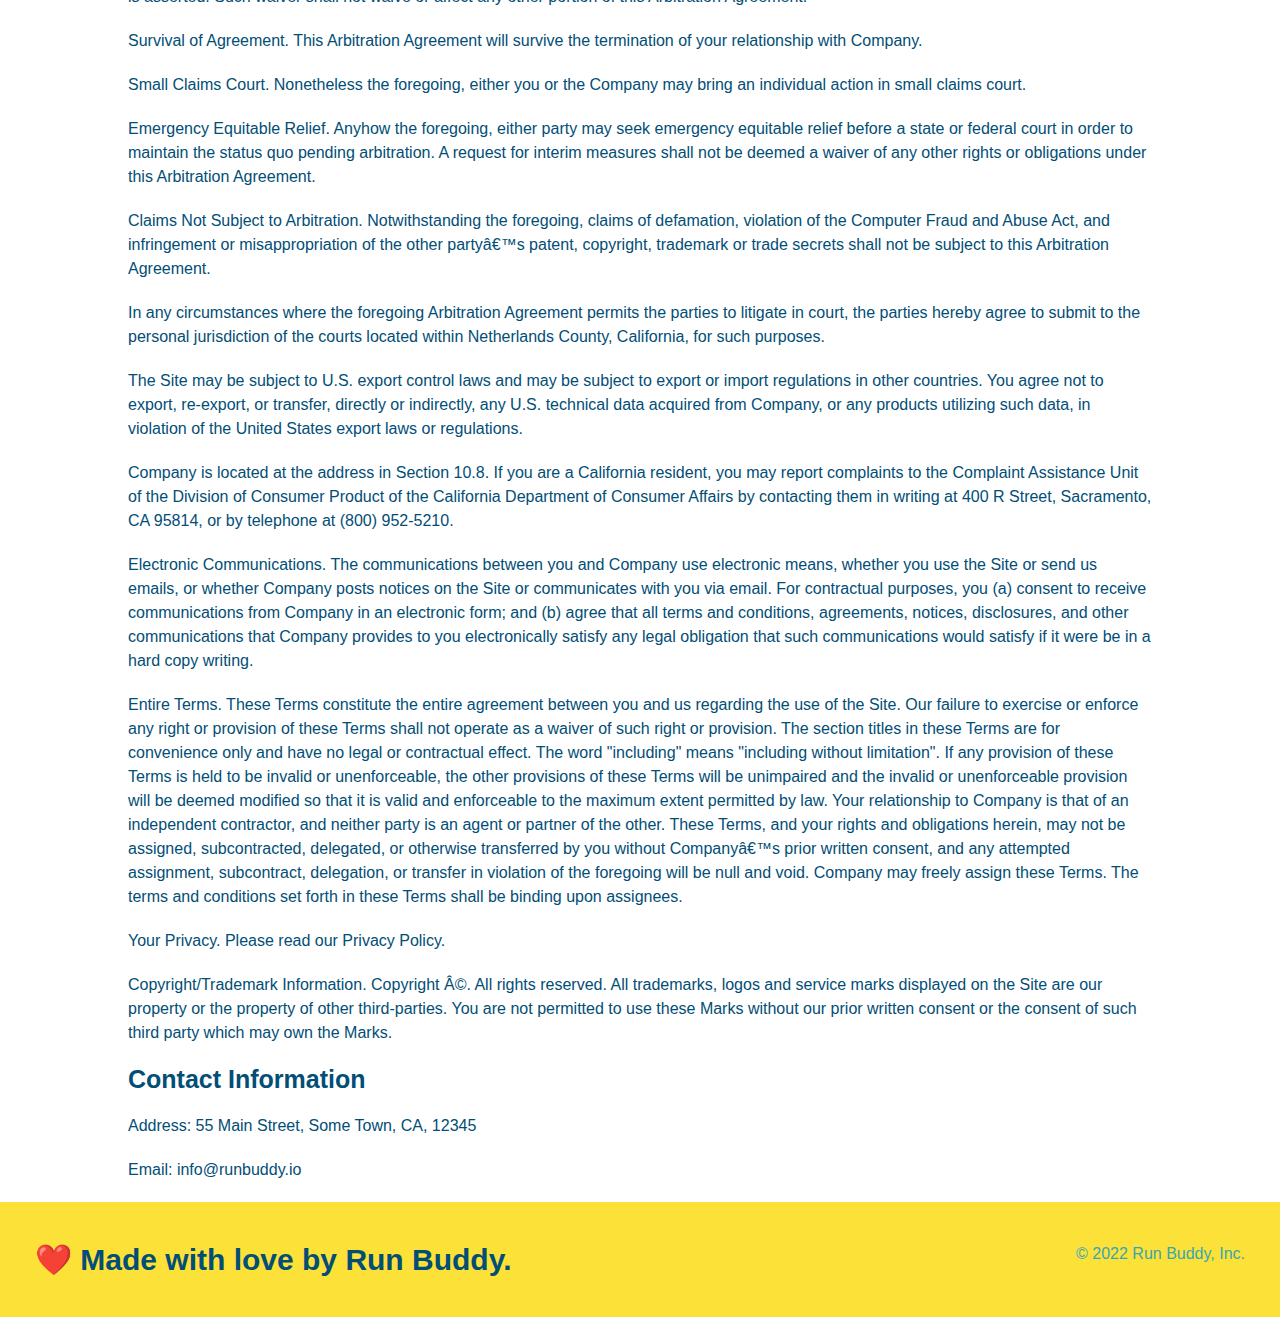
==== commit 9c73fc12: "mobile responsive" ====
--- a/privacy-policy.html
+++ b/privacy-policy.html
@@ -5,6 +5,7 @@
         <title>Privacy Policy - Run Buddy</title>
         <link rel="stylesheet" href="./assets/css/style.css" />
         <link rel="stylesheet" href="./assets/css/secondary-styles.css" />
+        <meta name="viewport" content="width=device-width, initial scale=1/0" />
     </head>
     <body>
         
--- a/assets/css/style.css
+++ b/assets/css/style.css
@@ -9,10 +9,13 @@
     font-family: Helvetica, Arial, sans-serif;
 }
 
-/*apply styles to <header> */
+/*apply styles to header */
 header{
     padding: 20px 35px;
     background-color: #39a6b2;
+    display: flex;
+    justify-content: space-between;
+    flex-wrap: wrap;
 }
 
 header h1{
@@ -20,7 +23,6 @@
     font-size: 36px;
     color: #fce138;
     margin: 0;
-    display: inline;
 }
 
 header a{
@@ -29,18 +31,22 @@
 }
 
 header nav{
-    float: right;
     margin: 7px 0;
 }
 
-header nav ul li{
-    display: inline;
-}
+header nav ul {
+    display: flex;
+    flex-wrap: wrap;
+    justify-content: space-between;
+    align-items: center;
+    list-style: none;
+}
+
 
 header nav ul li a{
-    margin: 0 30px;
+    padding: 10px 15px;
     font-weight: lighter;
-    font-size: 22px;
+    font-size: 1.55vw;
 }
 
 /* footer section */
@@ -48,17 +54,18 @@
     background: #fce138;
     width: 100%;
     padding: 40px 35px;
+    display: flex;
+    justify-content: space-between;
+    flex-wrap: wrap;
 }
 
 footer h2{
-    display: inline;
     color:#024e76;
     font-size: 30px;
     margin: 0;
 }
 
 footer div{
-    float: right;
     line-height: 1.5;
     text-align: right;
 }
@@ -72,28 +79,40 @@
 }
 
 /* hero style start*/
+.hero-cta {
+    width: 35%;
+    text-align: right;
+    margin: 3.5%;
+    color: #fff;
+    font-size: 18px;
+    line-height: 1.2;
+}
+
+.hero-cta h2{
+    font-style: italic;
+    font-size: 55px;
+    color: #fce138;
+}
+
 .hero {
     background-image: url("../images/hero-bg\ \(1\).jpg");
-    height: 600px;
     background-size: cover;
     background-position: center;
-    position: relative;
+    display: flex;
+    justify-content: center;
+    flex-wrap: wrap;
+    align-items: flex-start;
 }
 
 .hero-form{
     background-color: #fce138;
     padding: 20px;
-    width: 500px;
     color: #024e76;
     border-style: solid;
     border-width: 3px;
     border-color: #024e76;
-    /* alternative border
-    border: solid 3px #024e76; 
-    */
-    position: absolute;
-    bottom: 120px;
-    right: 140px;
+    width: 40%;
+    margin: 3.5%;
 }
 
 .hero-form p {
@@ -131,12 +150,13 @@
 
 /* body h2 title section */
 .section-title {
-    font-size: 55px;
+    font-size: 48px;
     color: #024e76;
     margin-bottom: 35px;
-    padding: o 100px 20px 100px;
-    border-bottom: 3px solid;
-    display: inline-block;
+    padding-bottom: 20px;
+    text-align: center;
+    margin: 0 auto 35px auto;
+    width: 50%;
 }
 
 .primary-border{
@@ -150,19 +170,7 @@
 
 
 /* what we do section  */
-.intro {
-    text-align: center;
-}
-
- /* .intro h2 {
-    font-size: 55px;
-    color:#024e76;
-    margin-bottom: 35px;
-    padding: 0 100px 20px 100px;
-    border-bottom: 3px solid;
-    border-color: #fce138;
-    display: inline-block;
-} */
+
 
 .intro p {
     line-height: 1.7;
@@ -170,69 +178,90 @@
     width: 80%;
     font-size: 20px;
     margin: 0 auto;
+    text-align: center;
 }
 
 /* what you do section */
 .steps {
-    text-align: center;
+   
     background: #fce138;
 }
 
-/* .steps h2 {
-    font-size: 55px;
-    color: #024e76;
-    margin-bottom: 35px;
-    padding: o 100px 20px 100px;
-    border-bottom: 3px solid;
-    border-color: #39a6b2;
-} */
- .steps div {
-    margin-bottom: 80px;
- }
-
- .steps img {
-    width: 15%;
-    margin: 10px 0;
- }
-
- .steps h3 {
+ 
+
+ .step h3 {
     color: #024e76;
     font-size: 46px;
-    margin-top: 10px;
- }
-
- .steps p {
+    flex: 1 30%;
+ }
+
+ .steps-text p {
     color: #39a6b2;
-    font-size: 23px;
- }
-
- .steps span {
-    font-size: 38px;
- }
-
+    font-size: 18px;
+ }
+
+ .step-text h4 {
+    font-size: 26px;
+    line-height: 1.5;
+    color: #024e76;
+ }
+
+ .step {
+    margin: 50px auto;
+    padding-bottom: 50px;
+    width: 80%;
+    border-bottom: 1px solid #39a6b2;
+    display: flex;
+    flex-wrap: wrap;
+    align-items: center;
+    justify-content: space-between;
+ }
+
+ .step-info {
+    flex: 2 70%;
+    display: flex;
+    flex-wrap: wrap;
+    align-items: center;
+ }
+
+ .step-img {
+    flex: 1 12%;
+    margin-right: 20px;
+ }
+
+ .step-text {
+    flex: 12;
+ }
+
+ .step-img img {
+    max-width: 100%;
+ }
+ 
  /* meet the trainers section */
 
  .trainers {
-    text-align: center;
+    width: 100%;
+    margin-top:  0  auto;
+    display: flex;
+    flex-wrap: wrap;
+    justify-content: space-around;
  }
 
  .trainer {
-    width: 900px;
-    margin: 0 auto 30px auto;
+    margin: 20px;
     background: #024e76;
     color: #fce138;
-    overflow: auto;
+    flex: 1;
  }
 
  .trainer img{
-    width: 35%;
-    float: left;
+    width: 100%;
+    
  }
 
  .trainer-bio{
-    padding: 35px;
-    float: left;
-    width: 65%;
+    padding: 25px;
+    line-height: 1.3;
  }
 
  .text-left {
@@ -244,42 +273,36 @@
  }
 
  .trainer-bio h3 {
-    font-size: 32px;
-    margin-bottom: 8px;
+    font-size: 28px;
+    
  }
 
  .trainer-bio h4 {
     font-weight: lighter;
-    font-size: 26px;
-    margin-bottom: 25px;
+    font-size: 22px;
+    margin-bottom: 15px;
  }
 
  .trainer-bio p {
     font-size: 17px;
-    line-height: 1.3;
+   
  }
 
  /* REACH OUT STYLES START */
 
  .contact {
     background: #024e76;
-    text-align: center;
  }
  .contact h2{
     color: #fce138;
  }
 
  .contact-info iframe{
-    width: 400px;
-    height: 400px;
+    
  }
 
  .contact-info div {
-    width: 410px;
-    display: inline-block;
-    vertical-align: top;
-    text-align: left;
-    margin: 30px 0 0 60px;
+   
     color: white;
  }
 
@@ -291,12 +314,155 @@
  .contact-info p, .contact-info address {
     margin: 20px 0;
     line-height: 1.5;
+    font-size: 16px;
+    font-style: normal;
+ }
+
+ .contact-info a {
+    color: #fce138;
+ }
+
+ .contact-info {
+    display: flex;
+    justify-content: space-between;
+    flex-wrap: wrap;
+ }
+
+ .contact-form input, .contact-form textarea{
+    border: 1px solid #024e76;
+    display: block;
+    padding: 7px 15px;
+    font-size: 16px;
+    color: #024e76;
+    width: 100%;
+    margin-bottom: 15px;
+    margin-top: 5px;
+ }
+
+ .contact-form button{
+    width: 100%;
+    border: none;
+    background: #fce138;
+    color: #024e76;
+    text-align: center;
+    padding: 15px 0;
+    font-size: 16px;
+ }
+
+ /* REACH OUT STYLES END */
+
+ .flex-row {
+    display: flex;
+ }
+
+ /* MEDIA QUERY FOR SMALLER DESKTOP SCREENS AND SMALLER */
+
+ @media screen and (max-width: 980px) {
+   header {
+    padding-bottom: 0;
+    justify-content: center;
+   }
+
+   header h1{
+    width: 100%;
+    text-align: center;
+   }
+
+   header nav ul{
+    margin-top: 20px;
+    width: 100%;
+    justify-content: center;
+   }
+
+   header nav ul li a{
     font-size: 20px;
-    font-style: normal;
- }
-
- .contact-info a {
-    color: #fce138;
- }
-
- /* REACH OUT STYLES END */+   }
+
+   footer h2, footer div{
+    text-align: center;
+    width: 100%;
+   }
+
+   .hero-cta, .hero-form{
+    width: 100%;
+   }
+
+   .hero-cta{
+    text-align: center;
+   }
+
+   .section-title{
+    width: 80%;
+   }
+
+   .trainer {
+    flex: 0 70%;
+   }
+
+   .contact-info iframe{
+    flex: 1 100%;
+   }
+ }
+
+ /*MEDIA QUERY FOR TABLETS AND SMALLER*/
+ @media screen and (max-with: 768px){
+    section {
+        padding: 30px 15px;
+      }
+    
+      .step h3 {
+        flex: 1 100%;
+        text-align: center;
+      }
+    
+      .step-info {
+        flex: 2 100%;
+        text-align: center;
+        justify-content: center;
+      }
+    
+      .step-img {
+        flex: 0 32%;
+        margin-right: 0;
+        margin-top: 15px;
+        margin-bottom: 15px;
+      }
+    
+      .step-text {
+        flex: 100%;  
+      }
+    }
+ 
+
+ /*MEDIA QUERY FOR MOBILE PHONES AND SMALLER*/
+ @media screen and (max-width: 575px){
+   .hero-form button{
+    width: 100%;
+   }
+
+   .section-title{
+    width: 95%;
+   }
+
+   .intro p{
+    width: 100%;
+   }
+
+   .trainer{
+    flex: 0 100%;
+   }
+
+   .contact-info{
+    text-align: center;
+   }
+
+   .contact-info > *{
+    flex: 0 100%;
+   }
+
+   .contact-form{
+    order: 3;
+   }
+ }
+    
+ 